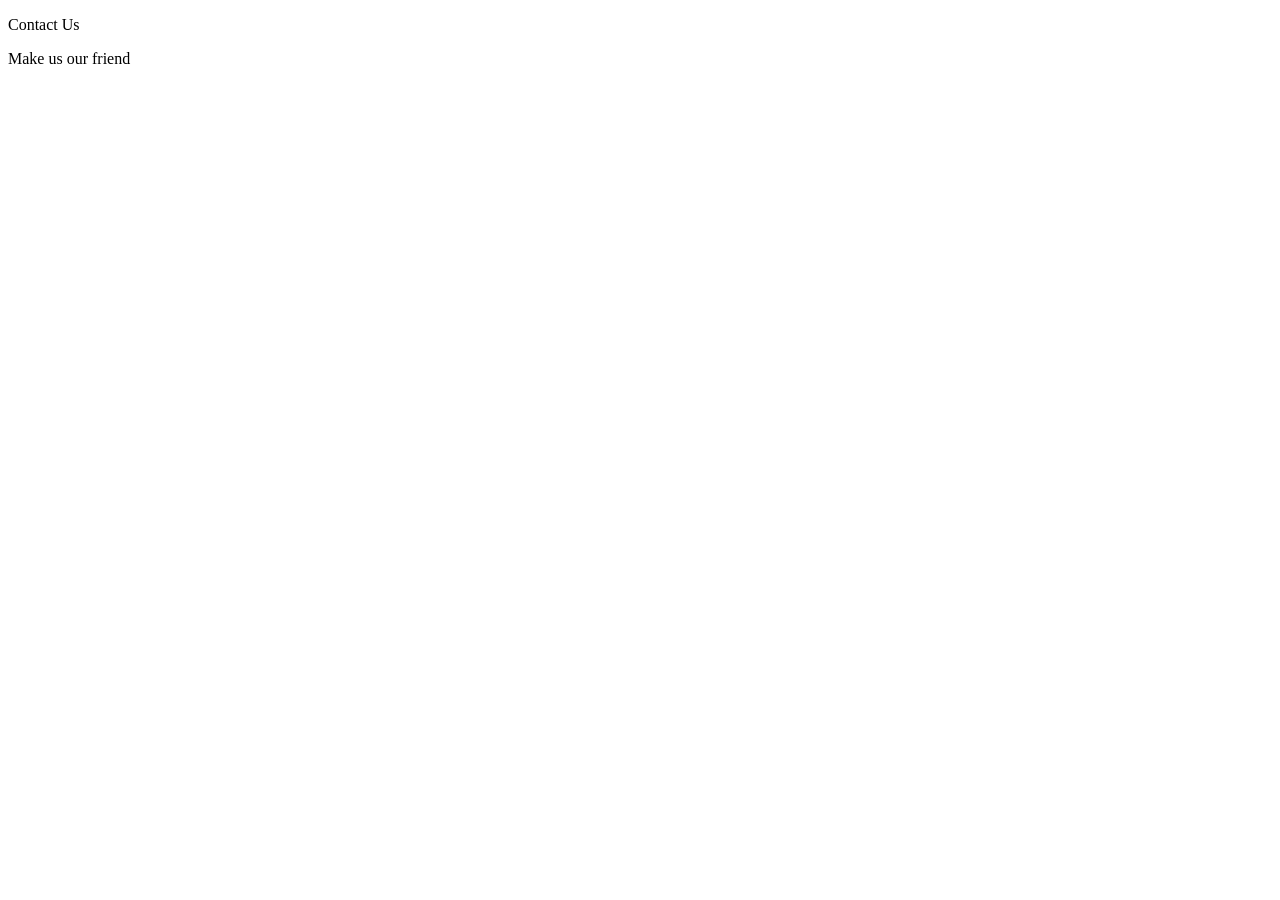
==== contact.html @ ca2ce1f5 "Adding product.html" ====
<!DOCTYPE html>
<html lang="en">
<head>
    <meta charset="UTF-8">
    <meta name="viewport" content="width=device-width, initial-scale=1.0">
    <title>Document</title>
</head>
<body>
    <p>Contact Us</p>
    <p>Make us our friend</p>
</body>
</html>
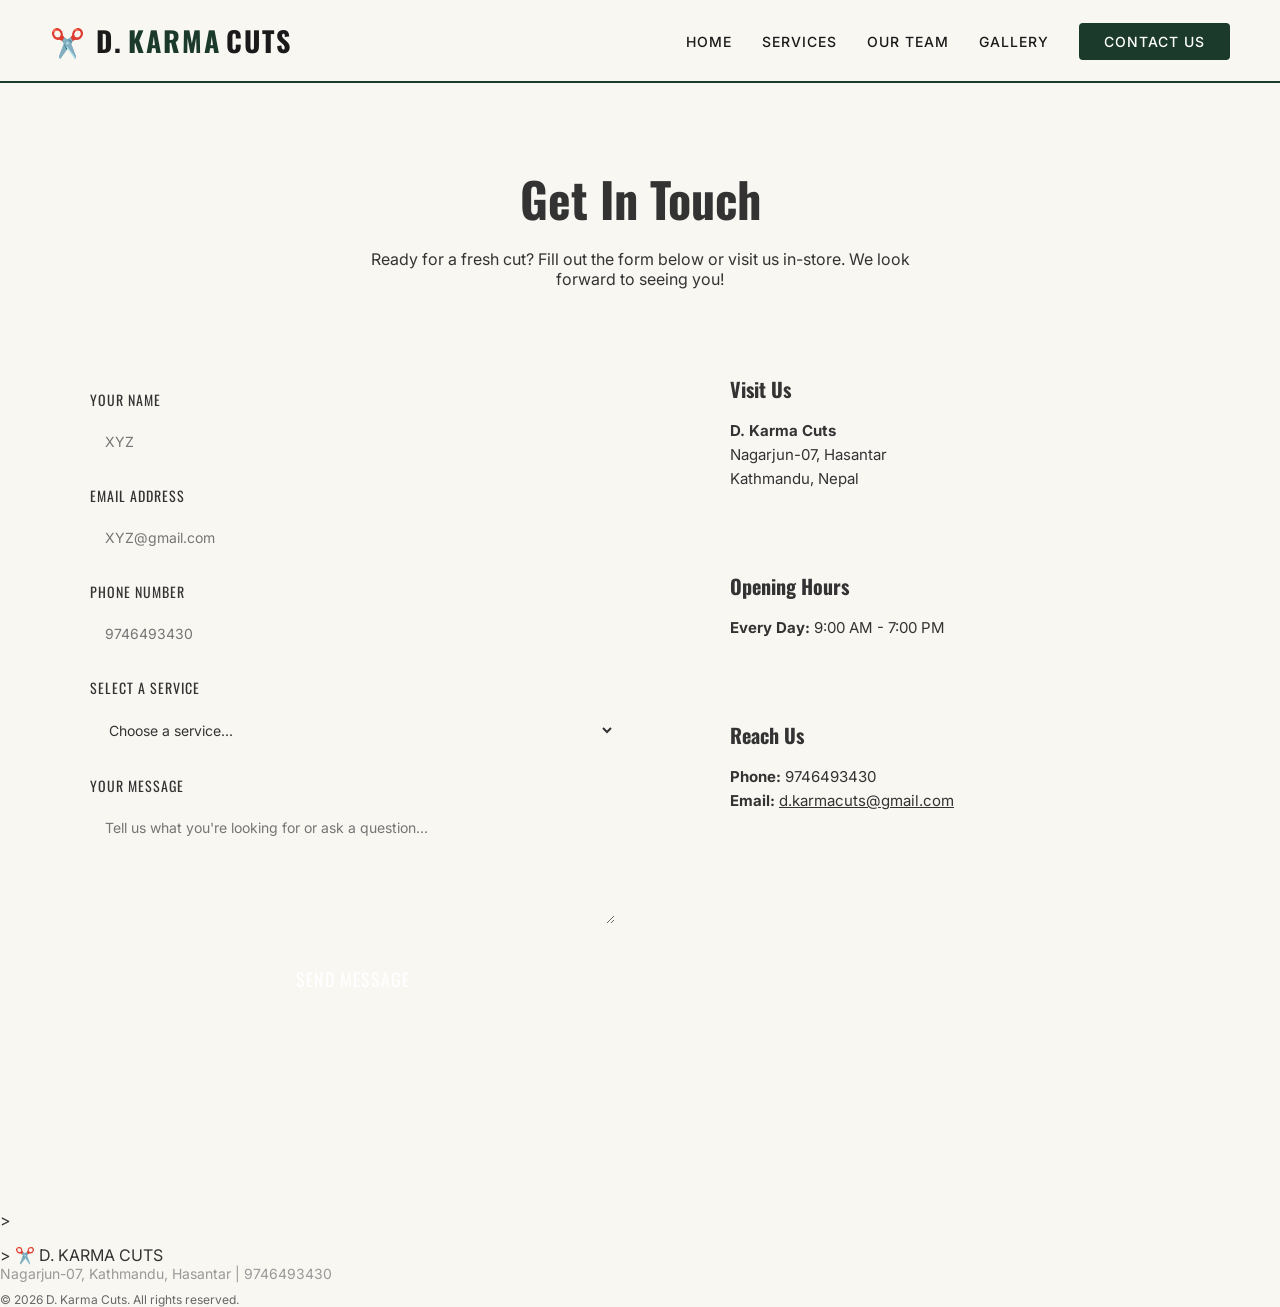
==== commit 96c981a4: "Updating index.html and contact.html page" ====
--- a/contact.html
+++ b/contact.html
@@ -3,10 +3,286 @@
 <head>
     <meta charset="UTF-8">
     <meta name="viewport" content="width=device-width, initial-scale=1.0">
-    <title>Document</title>
+    <title>Contact Us | D. Karma Cuts</title>
+
+    <link rel="stylesheet" href="style.css">
+
+    <style>
+        .contact-page {
+            padding: 80px 50px;
+            background: var(--pure-white);
+            max-width: 1400px;
+            margin: 0 auto;
+            text-align: center;
+        }
+
+        .contact-title {
+            font-family: 'Oswald', sans-serif;
+            font-size: 48px;
+            color: var(--dark-gray);
+            margin-bottom: 15px;
+        }
+
+        .contact-title span {
+            border-bottom: 4px solid var(--pure-black);
+            padding-bottom: 5px;
+        }
+
+        .contact-subtext {
+            color: var(--mid-gray);
+            margin-bottom: 60px;
+            max-width: 600px;
+            margin-left: auto;
+            margin-right: auto;
+        }
+
+        .contact-wrapper {
+            display: flex;
+            justify-content: space-between;
+            gap: 50px;
+            text-align: left;
+            flex-wrap: wrap;
+        }
+
+        .contact-form {
+            flex: 1;
+            min-width: 300px;
+            background: var(--bg-light-gray);
+            padding: 40px;
+            border-radius: 8px;
+            border: 1px solid var(--light-gray);
+        }
+
+        .form-group {
+            margin-bottom: 20px;
+        }
+
+        .form-group label {
+            display: block;
+            font-family: 'Oswald', sans-serif;
+            font-size: 14px;
+            text-transform: uppercase;
+            letter-spacing: 1px;
+            margin-bottom: 8px;
+            color: var(--dark-gray);
+        }
+
+        .form-group input, 
+        .form-group select, 
+        .form-group textarea {
+            width: 100%;
+            padding: 15px;
+            border: 1px solid var(--light-gray);
+            border-radius: 4px;
+            background: var(--pure-white);
+            font-family: 'Inter', sans-serif;
+            font-size: 14px;
+            color: var(--dark-gray);
+            transition: border-color 0.3s ease, box-shadow 0.3s ease;
+        }
+
+        .form-group input:focus, 
+        .form-group select:focus, 
+        .form-group textarea:focus {
+            outline: none;
+            border-color: var(--pure-black);
+            box-shadow: 0 4px 10px rgba(0, 0, 0, 0.05);
+        }
+
+        .form-group textarea {
+            resize: vertical;
+            min-height: 120px;
+        }
+
+        .submit-btn {
+            width: 100%;
+            background: var(--pure-black);
+            color: #ffffff;
+            padding: 18px;
+            border: none;
+            border-radius: 4px;
+            font-family: 'Oswald', sans-serif;
+            font-size: 18px;
+            text-transform: uppercase;
+            letter-spacing: 1px;
+            cursor: pointer;
+            transition: background 0.3s ease, transform 0.2s ease;
+        }
+
+        .submit-btn:hover {
+            background: var(--mid-gray);
+            transform: translateY(-3px);
+            box-shadow: 0 6px 15px rgba(0,  0, 0, 0.3);
+        }
+
+        /* --- RIGHT SIDE: INFO & MAP --- */
+        .contact-info {
+            flex: 1;
+            min-width: 300px;
+            display: flex;
+            flex-direction: column;
+            gap: 30px;
+        }
+
+        .info-card {
+            background: var(--bg-light-gray);
+            padding: 25px;
+            border-radius: 8px;
+            border: 1px solid var(--light-gray);
+        }
+
+        .info-card h3 {
+            font-family: 'Oswald', sans-serif;
+            font-size: 20px;
+            color: var(--dark-gray);
+            margin-bottom: 10px;
+            border-bottom: 2px solid var(--pure-black);
+            display: inline-block;
+            padding-bottom: 5px;
+        }
+
+        .info-card p {
+            color: var(--mid-gray);
+            font-size: 15px;
+            line-height: 1.6;
+        }
+
+        .info-card p strong {
+            color: var(--pure-black);
+        }
+
+        .map-container {
+            flex: 1;
+            min-height: 250px;
+            border-radius: 8px;
+            border: 2px solid var(--pure-black);
+            overflow: hidden;
+            background: var(--light-gray); /* Placeholder color */
+        }
+
+        .map-container iframe {
+            width: 100%;
+            height: 100%;
+            min-height: 250px;
+            border: 0;
+            filter: grayscale(100%); /* Makes the map black & white */
+        }
+
+        @media (max-width: 900px) {
+            .contact-page {
+                padding: 60px 20px;
+            }
+            
+            .contact-wrapper {
+                flex-direction: column;
+            }
+            
+            .contact-form, .contact-info {
+                min-width: 100%;
+            }
+            
+            .contact-title {
+                font-size: 36px;
+            }
+        }
+    </style>
 </head>
 <body>
-    <p>Contact Us</p>
-    <p>Make us our friend</p>
+
+    <nav>
+        <div class="logo">✂️ D. <span>KARMA</span> CUTS</div>
+        <ul class="nav-links">
+            <li><a href="index.html">Home</a></li>
+            <li><a href="#services">Services</a></li>
+            <li><a href="#team">Our Team</a></li>
+            <li><a href="#gallery">Gallery</a></li>
+            <li><a href="contact.html" class="book-btn">Contact Us</a></li>
+        </ul>
+    </nav>
+
+    <header class="contact-page">
+        <h1 class="contact-title">Get In <span>Touch</span></h1>
+        <p class="contact-subtext">
+            Ready for a fresh cut? Fill out the form below or visit us in-store. We look forward to seeing you!
+        </p>
+
+        <div class="contact-wrapper">
+
+            <form class="contact-form">
+                <div class="form-group">
+                    <label for="name">Your Name</label>
+                    <input type="text" id="name" name="name" placeholder="XYZ" required>
+                </div>
+
+                <div class="form-group">
+                    <label for="email">Email Address</label>
+                    <input type="email" id="email" name="email" placeholder="XYZ@gmail.com" required>
+                </div>
+
+                <div class="form-group">
+                    <label for="phone">Phone Number</label>
+                    <input type="tel" id="phone" name="phone" placeholder="9746493430">
+                </div>
+
+                <div class="form-group">
+                    <label for="service">Select a Service</label>
+                    <select id="service" name="service" required>
+                        <option value="" disabled selected>Choose a service...</option>
+                        <option value="classic">Classic Haircut</option>
+                        <option value="fade">Modern Fade</option>
+                        <option value="shave">Hot Towel Shave</option>
+                        <option value="beard">Beard Grooming</option>
+                        <option value="other">Other / Not Sure</option>
+                    </select>
+                </div>
+
+                <div class="form-group">
+                    <label for="message">Your Message</label>
+                    <textarea id="message" name="message" placeholder="Tell us what you're looking for or ask a question..."></textarea>
+                </div>
+
+                <button type="submit" class="submit-btn">Send Message</button>
+            </form>
+
+            <div class="contact-info">
+
+                <div class="info-card">
+                    <h3>Visit Us</h3>
+                    <p>
+                        <strong>D. Karma Cuts</strong><br>
+                        Nagarjun-07, Hasantar<br>
+                        Kathmandu, Nepal
+                    </p>
+                </div>
+
+                <!-- Hours -->
+                <div class="info-card">
+                    <h3>Opening Hours</h3>
+                    <p>
+                        <strong>Every Day:</strong> 9:00 AM - 7:00 PM<br>
+                    </p>
+                </div>
+
+                <div class="info-card">
+                    <h3>Reach Us</h3>
+                    <p>
+                        <strong>Phone:</strong> 9746493430<br>
+                        <strong>Email:</strong> <a href="mailto:d.karmacuts@gmail.com" style="color: var(--dark-gray); text-decoration: underline;">d.karmacuts@gmail.com</a>
+                    </p>
+                </div>
+
+            </div>
+        </div>
+    </header>
+
+    <!-- FOOTER (UPDATED TO REAL ADDRESS) -->
+    <footer style="background: var(--pure-black); color: #ffffff; padding: 40px 50px; text-align: center; border-top: 4px solid var(--light-gray);"></footer>>
+        <div class="logo" style="justify-content: center; color: #ffffff; margin-bottom: 15px;"></div>>
+            ✂️ D. <span style="color: var(--light-gray);">KARMA</span> CUTS
+        </div>
+        <p style="color: #999; font-size: 14px; margin-bottom: 10px;">Nagarjun-07, Kathmandu, Hasantar | 9746493430</p>
+        <p style="color: #666; font-size: 12px;">&copy; 2026 D. Karma Cuts. All rights reserved.</p>
+    </footer>
+
 </body>
 </html>
--- a/style.css
+++ b/style.css
@@ -0,0 +1,256 @@
+@import url('https://fonts.googleapis.com/css2?family=Oswald:wght@500;700&family=Inter:wght@400;500&display=swap');
+
+* {
+    margin: 0;
+    padding: 0;
+    box-sizing: border-box;
+}
+
+body {
+    font-family: 'Inter', sans-serif;
+    color: #333333;
+    background-color: #F9F7F2;
+    overflow-x: hidden;
+}
+
+:root {
+    --brand-green: #1B3A2B;
+    --brand-gold: #C29B4D;
+    --bg-cream: #F9F7F2;
+    --bg-cream-dark: #e8e3d4;
+    --text-dark: #1A1A1A;
+    --text-gray: #555555;
+}
+
+nav {
+    display: flex;
+    justify-content: space-between;
+    align-items: center;
+    padding: 20px 50px;
+    background: var(--bg-cream);
+    border-bottom: 2px solid var(--brand-green);
+    position: sticky;
+    top: 0;
+    z-index: 1000;
+}
+
+.logo {
+    font-family: 'Oswald', sans-serif;
+    font-weight: 700;
+    font-size: 28px;
+    letter-spacing: 2px;
+    color: var(--text-dark);
+    display: flex;
+    align-items: center;
+    gap: 5px;
+}
+
+.logo span {
+    color: var(--brand-green);
+}
+
+.nav-links {
+    display: flex;
+    gap: 30px;
+    list-style: none;
+    align-items: center;
+}
+
+.nav-links a {
+    text-decoration: none;
+    color: var(--text-dark);
+    font-weight: 500;
+    text-transform: uppercase;
+    font-size: 14px;
+    letter-spacing: 1px;
+    transition: color 0.3s ease;
+}
+
+.nav-links a:hover {
+    color: var(--brand-gold);
+}
+
+.book-btn {
+    background: var(--brand-green);
+    color: #ffffff !important;
+    padding: 10px 25px;
+    border-radius: 4px;
+    transition: background 0.3s ease, transform 0.2s ease;
+}
+
+.book-btn:hover {
+    background: var(--brand-gold) !important;
+    transform: translateY(-2px);
+}
+
+.hero {
+    display: flex;
+    align-items: center;
+    justify-content: space-between;
+    padding: 80px 50px;
+    min-height: 85vh;
+    /* Diagonal gradient for a modern look */
+    background: linear-gradient(135deg, var(--bg-cream) 60%, var(--bg-cream-dark) 100%);
+    position: relative;
+}
+
+.hero-content {
+    max-width: 50%;
+}
+
+.hero-title {
+    font-family: 'Oswald', sans-serif;
+    font-weight: 700;
+    font-size: 72px;
+    line-height: 1.1;
+    color: var(--text-dark);
+    margin-bottom: 25px;
+}
+
+.hero-title span {
+    color: var(--brand-green);
+    display: inline-block;
+    padding-bottom: 5px;
+    border-bottom: 4px solid var(--brand-gold);
+}
+
+.hero-subtext {
+    font-size: 18px;
+    line-height: 1.6;
+    color: var(--text-gray);
+    margin-bottom: 45px;
+    max-width: 450px;
+}
+
+.hero-buttons {
+    display: flex;
+    gap: 20px;
+}
+
+.cta-primary {
+    background: var(--brand-green);
+    color: #ffffff;
+    padding: 18px 40px;
+    text-decoration: none;
+    font-weight: 600;
+    font-size: 16px;
+    border-radius: 4px;
+    transition: background 0.3s ease, transform 0.2s ease;
+    display: inline-block;
+    box-shadow: 0 4px 10px rgba(27, 58, 43, 0.3); /* Subtle shadow */
+}
+
+.cta-primary:hover {
+    background: var(--brand-gold);
+    transform: translateY(-3px);
+    box-shadow: 0 6px 15px rgba(194, 155, 77, 0.4);
+}
+
+.cta-secondary {
+    background: transparent;
+    color: var(--text-dark);
+    border: 2px solid var(--text-dark);
+    padding: 16px 40px; /* 2px padding less to account for border */
+    text-decoration: none;
+    font-weight: 600;
+    font-size: 16px;
+    border-radius: 4px;
+    transition: all 0.3s ease;
+}
+
+.cta-secondary:hover {
+    background: var(--text-dark);
+    color: #ffffff;
+    transform: translateY(-3px);
+}
+
+.hero-image-container {
+    position: relative;
+    max-width: 45%;
+}
+
+.hero-image {
+    width: 100%;
+    height: auto;
+    border-radius: 12px;
+    box-shadow: 20px 20px 0px var(--brand-green); /* Signature shadow */
+    object-fit: cover;
+    aspect-ratio: 4/3; /* Keeps image proportions consistent */
+}
+
+.floating-logo {
+    position: absolute;
+    top: -30px;
+    right: -30px;
+    background: #ffffff;
+    padding: 15px 25px;
+    border-radius: 50px;
+    box-shadow: 0 15px 40px rgba(0, 0, 0, 0.15);
+    font-family: 'Oswald', sans-serif;
+    font-weight: 700;
+    font-size: 22px;
+    color: var(--text-dark);
+    display: flex;
+    align-items: center;
+    gap: 12px;
+    z-index: 10;
+    transform: rotate(-5deg);
+}
+
+.floating-logo span {
+    color: var(--brand-green);
+}
+
+@media (max-width: 1024px) {
+    .hero-title { font-size: 60px; }
+    .floating-logo { padding: 10px 20px; font-size: 18px; top: -15px; right: -15px; }
+}
+
+@media (max-width: 900px) {
+    nav { padding: 15px 20px; }
+    
+    .nav-links {
+        display: none;
+    }
+    
+    .hero {
+        flex-direction: column-reverse;
+        padding: 60px 20px;
+        text-align: center;
+        min-height: auto;
+        gap: 50px;
+    }
+    
+    .hero-content {
+        max-width: 100%;
+    }
+    
+    .hero-title {
+        font-size: 42px;
+    }
+    
+    .hero-subtext {
+        margin: 0 auto 40px auto;
+        max-width: 100%;
+    }
+    
+    .hero-buttons {
+        justify-content: center;
+        flex-wrap: wrap;
+    }
+    
+    .hero-image-container {
+        max-width: 85%;
+    }
+    
+    .hero-image {
+        box-shadow: 10px 10px 0px var(--brand-green);
+    }
+    
+    .floating-logo {
+        top: -15px;
+        right: 0px;
+        font-size: 16px;
+        padding: 8px 15px;
+    }
+}
